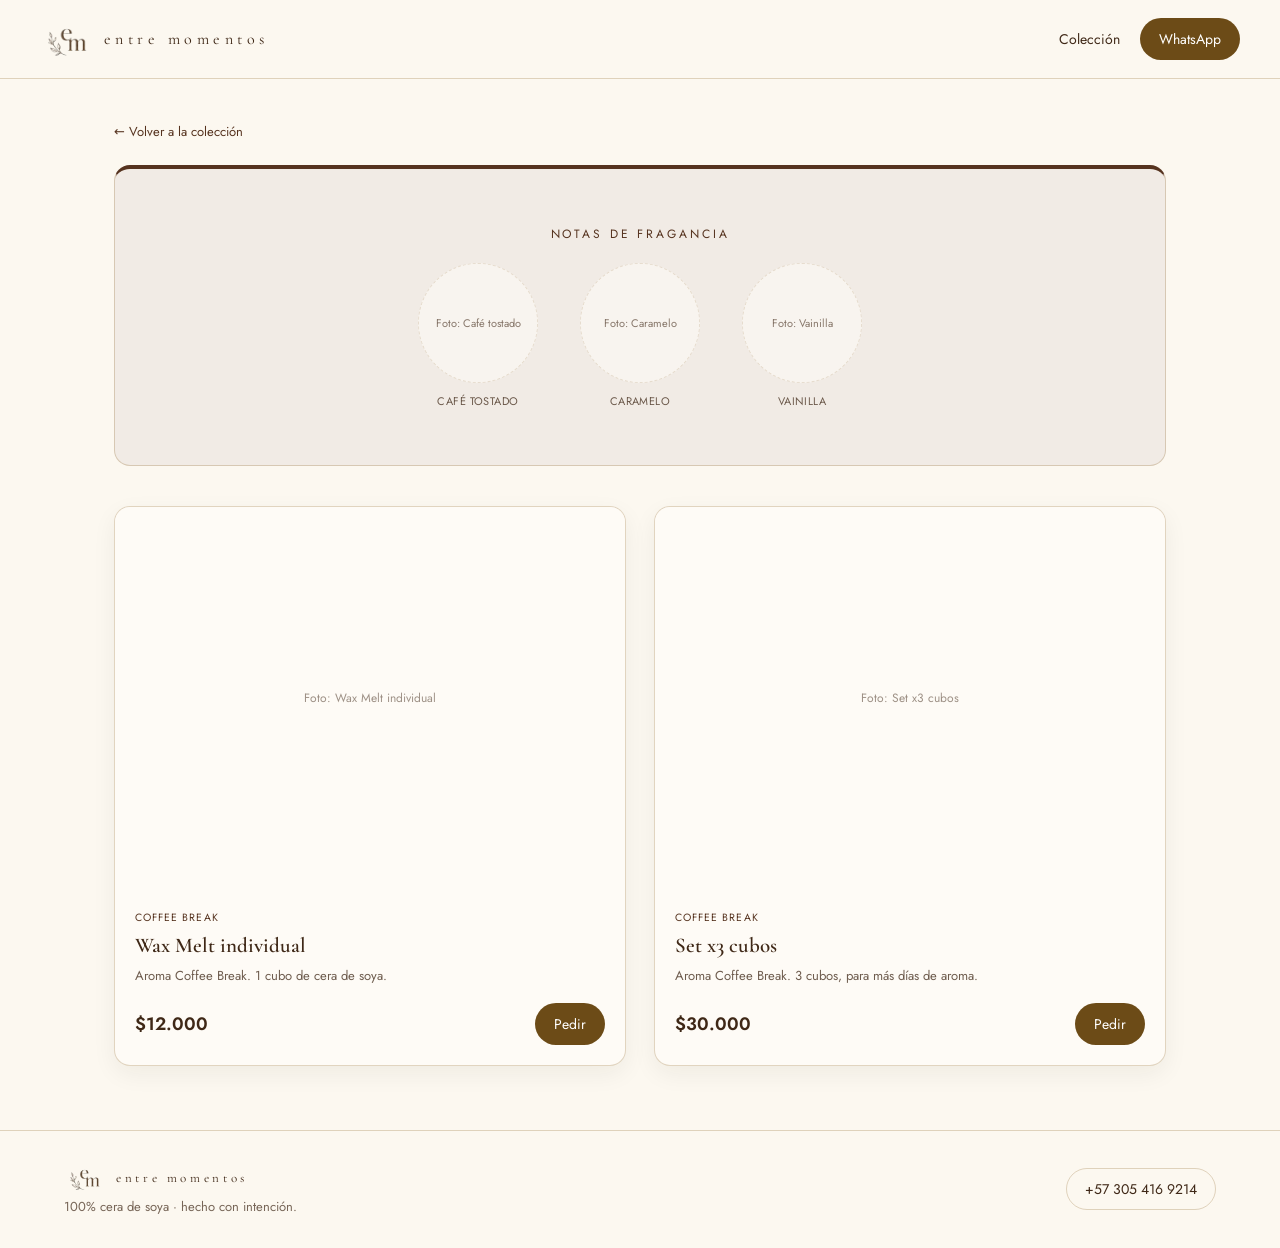
==== coffee.html @ 162b9f7b "first commit" ====
<!DOCTYPE html>
<html lang="es">
<head>
<meta charset="utf-8">
<meta name="viewport" content="width=device-width, initial-scale=1">
<link rel="stylesheet" href="styles.css">
<title>Entre Momentos</title>
</head>
<body style="--mood:oklch(36% 0.06 50)">
<header class="site">
  <div class="wrap nav">
    <a class="brand" href="index.html">
      <img src="images/logo-em.png" alt="Entre Momentos">
      <span>entre momentos</span>
    </a>
    <nav class="links">
      <a class="link" href="index.html#coleccion">Colección</a>
      <a class="btn btn-primary" href="https://wa.me/573054169214?text=Hola%2C%20quiero%20saber%20m%C3%A1s%20sobre%20los%20wax%20melts%20de%20Entre%20Momentos" target="_blank" rel="noopener">WhatsApp</a>
    </nav>
  </div>
</header>

<div class="wrap-narrow">
  <section class="section" style="padding-top:40px;">
    <a class="back-link" href="index.html#coleccion">&larr; Volver a la colección</a>

    <div class="notes-card">
      <div class="notes-kicker">Notas de fragancia</div>
      <div class="notes-row">
        <div class="note">
            <div class="circle">Foto: Café tostado</div>
            <span class="label">Café tostado</span>
          </div>
          <div class="note">
            <div class="circle">Foto: Caramelo</div>
            <span class="label">Caramelo</span>
          </div>
          <div class="note">
            <div class="circle">Foto: Vainilla</div>
            <span class="label">Vainilla</span>
          </div>
      </div>
    </div>

    <div class="sku-grid">
      <div class="sku-card">
          <div class="photo"><div class="placeholder">Foto: Wax Melt individual</div></div>
          <div class="body">
            <span class="sku-kicker" style="color:oklch(36% 0.06 50)">Coffee Break</span>
            <h3>Wax Melt individual</h3>
            <p class="desc">Aroma Coffee Break. 1 cubo de cera de soya.</p>
            <div class="price-row">
              <span class="price">$12.000</span>
              <a class="btn btn-primary" href="https://wa.me/573054169214?text=Hola%2C%20quiero%20pedir%20Wax%20Melt%20individual%20-%20Coffee%20Break" target="_blank" rel="noopener">Pedir</a>
            </div>
          </div>
        </div>
        <div class="sku-card">
          <div class="photo"><div class="placeholder">Foto: Set x3 cubos</div></div>
          <div class="body">
            <span class="sku-kicker" style="color:oklch(36% 0.06 50)">Coffee Break</span>
            <h3>Set x3 cubos</h3>
            <p class="desc">Aroma Coffee Break. 3 cubos, para más días de aroma.</p>
            <div class="price-row">
              <span class="price">$30.000</span>
              <a class="btn btn-primary" href="https://wa.me/573054169214?text=Hola%2C%20quiero%20pedir%20Set%20x3%20cubos%20-%20Coffee%20Break" target="_blank" rel="noopener">Pedir</a>
            </div>
          </div>
        </div>
    </div>
  </section>
</div>

<footer class="site">
  <div class="wrap" style="display:flex;justify-content:space-between;align-items:center;gap:16px;flex-wrap:wrap;width:100%;">
    <div>
      <a class="brand" href="index.html" style="margin-bottom:4px;">
        <img src="images/logo-em.png" alt="Entre Momentos" style="width:40px;height:30px;">
        <span style="font-size:13px;">entre momentos</span>
      </a>
      <p>100% cera de soya · hecho con intención.</p>
    </div>
    <a class="btn btn-outline" href="https://wa.me/573054169214?text=Hola%2C%20quiero%20saber%20m%C3%A1s%20sobre%20los%20wax%20melts%20de%20Entre%20Momentos" target="_blank" rel="noopener">+57 305 416 9214</a>
  </div>
</footer>
</body>
</html>
---- styles.css ----
@import url('https://fonts.googleapis.com/css2?family=Jost:wght@400;500;600&family=Cormorant+Garamond:ital,wght@0,500;0,600;1,500&family=Beau+Rivage&display=swap');

:root{
  --ink:oklch(30% 0.045 55);
  --bg:oklch(98% 0.012 85);
  --surface:oklch(99% 0.008 85);
  --band:oklch(93% 0.02 80);
  --gold:oklch(62% 0.08 75);
  --gold-dark:oklch(44% 0.08 75);
  --gold-soft:oklch(62% 0.08 75 / 32%);
}
*{box-sizing:border-box}
body{margin:0;background:var(--bg);color:var(--ink);font-family:'Jost',system-ui,sans-serif;}
a{color:inherit}
img{max-width:100%;display:block;}

.wrap{max-width:1200px;margin:0 auto;padding:0 24px;}
.wrap-narrow{max-width:1100px;margin:0 auto;padding:0 24px;}

header.site{position:sticky;top:0;z-index:10;background:var(--bg);border-bottom:1px solid var(--gold-soft);}
.nav{display:flex;align-items:center;justify-content:space-between;padding:18px 0;}
.brand{display:flex;align-items:center;gap:12px;text-decoration:none;color:var(--ink);}
.brand img{width:52px;height:39px;object-fit:contain;}
.brand span{font-family:'Cormorant Garamond',serif;font-size:16px;letter-spacing:.28em;text-transform:lowercase;}
nav.links{display:flex;align-items:center;gap:20px;}
nav.links a.link{color:var(--ink);text-decoration:none;font-size:14px;}
nav.links a.link:hover{color:var(--gold-dark);}

.btn{display:inline-flex;align-items:center;justify-content:center;padding:10px 18px;border-radius:100px;font-size:14px;text-decoration:none;cursor:pointer;border:1px solid transparent;font-family:inherit;}
.btn-primary{background:var(--gold-dark);color:#fff;}
.btn-primary:hover{opacity:.85;}
.btn-outline{border-color:var(--gold-soft);background:none;color:var(--ink);}
.btn-outline:hover{background:var(--gold-soft);}

.hero{background:var(--band);padding:56px 0 64px;}
.hero-grid{display:grid;grid-template-columns:minmax(0,1.05fr) minmax(0,.95fr);gap:48px;align-items:center;}
.kicker{font-size:11px;letter-spacing:.2em;color:var(--gold-dark);margin-bottom:14px;text-transform:uppercase;}
h1.title{margin:0 0 18px;line-height:1.05;}
h1.title .top{display:block;font-family:'Cormorant Garamond',serif;font-weight:600;font-size:46px;text-transform:uppercase;letter-spacing:.03em;}
h1.title .script{display:block;font-family:'Beau Rivage',cursive;font-size:52px;color:var(--gold-dark);}
.hero p{font-size:16px;max-width:44ch;opacity:.8;margin:0 0 26px;}
.btn-row{display:flex;gap:12px;flex-wrap:wrap;}
.hero-photo{border:1px solid var(--gold-soft);border-radius:20px;overflow:hidden;aspect-ratio:1/1;padding:8px;}
.hero-photo .inner{border-radius:14px;overflow:hidden;width:100%;height:100%;}
.hero-photo img{width:100%;height:100%;object-fit:cover;}

.section{padding:56px 0 64px;}
.section-head{margin-bottom:36px;text-align:center;}
h2.title{font-family:'Cormorant Garamond',serif;font-weight:600;font-size:32px;margin:0 0 10px;text-transform:uppercase;letter-spacing:.02em;}
.section-head p{opacity:.7;max-width:56ch;margin:0 auto;}

.grid-cards{display:grid;grid-template-columns:repeat(auto-fit,minmax(320px,1fr));gap:28px;}
.teaser-card{background:var(--surface);border:1px solid var(--gold-soft);border-radius:16px;overflow:hidden;display:flex;flex-direction:column;text-decoration:none;color:inherit;}
.teaser-card .photo{aspect-ratio:4/5;background:var(--surface);}
.teaser-card img{width:100%;height:100%;object-fit:contain;}
.teaser-card .body{padding:26px 22px;text-align:center;display:flex;flex-direction:column;align-items:center;gap:12px;}
.teaser-card h3{margin:0;line-height:1.05;}
.teaser-card h3 .top{display:block;font-family:'Cormorant Garamond',serif;font-weight:600;font-size:26px;letter-spacing:.05em;text-transform:uppercase;}
.teaser-card h3 .script{display:block;font-family:'Beau Rivage',cursive;font-size:30px;}

.back-link{display:inline-flex;align-items:center;gap:6px;color:var(--mood,var(--gold-dark));text-decoration:none;font-size:13px;margin-bottom:24px;}

.notes-card{background:color-mix(in srgb, var(--mood,var(--gold)) 8%, var(--surface));border:1px solid var(--gold-soft);border-top:4px solid var(--mood,var(--gold));border-radius:16px;padding:56px 32px;display:flex;flex-direction:column;align-items:center;text-align:center;gap:20px;margin-bottom:40px;}
.notes-kicker{font-size:12px;letter-spacing:.24em;color:var(--mood,var(--gold-dark));text-transform:uppercase;}
.notes-row{display:flex;justify-content:center;gap:32px;flex-wrap:wrap;}
.note{display:flex;flex-direction:column;align-items:center;gap:10px;width:130px;}
.note .circle{width:120px;height:120px;border-radius:50%;overflow:hidden;background:var(--surface);border:1px dashed var(--gold-soft);display:flex;align-items:center;justify-content:center;font-size:11px;color:var(--ink);opacity:.6;text-align:center;padding:6px;}
.note .circle img{width:100%;height:100%;object-fit:cover;}
.note span.label{font-size:11px;letter-spacing:.04em;opacity:.75;text-transform:uppercase;}

.sku-grid{display:grid;grid-template-columns:repeat(auto-fit,minmax(260px,1fr));gap:28px;}
.sku-card{background:var(--surface);border:1px solid var(--gold-soft);border-radius:16px;overflow:hidden;display:flex;flex-direction:column;box-shadow:0 8px 24px oklch(24% 0.02 60 / 6%);}
.sku-card .photo{aspect-ratio:4/3;background:var(--surface);display:flex;align-items:center;justify-content:center;}
.sku-card .photo img{width:100%;height:100%;object-fit:cover;}
.sku-card .photo .placeholder{font-size:12px;opacity:.5;text-align:center;padding:12px;}
.sku-card .body{padding:20px;display:flex;flex-direction:column;gap:8px;flex:1;}
.sku-kicker{font-size:10.5px;letter-spacing:.1em;text-transform:uppercase;}
.sku-card h3{font-family:'Cormorant Garamond',serif;font-weight:600;font-size:21px;margin:0;}
.sku-card p.desc{font-size:13px;opacity:.75;margin:0;flex:1;}
.price-row{display:flex;align-items:center;justify-content:space-between;margin-top:10px;}
.price{font-weight:600;font-size:18px;}

footer.site{border-top:1px solid var(--gold-soft);padding:32px 0;}
footer.site p{margin:0;opacity:.7;font-size:13px;}
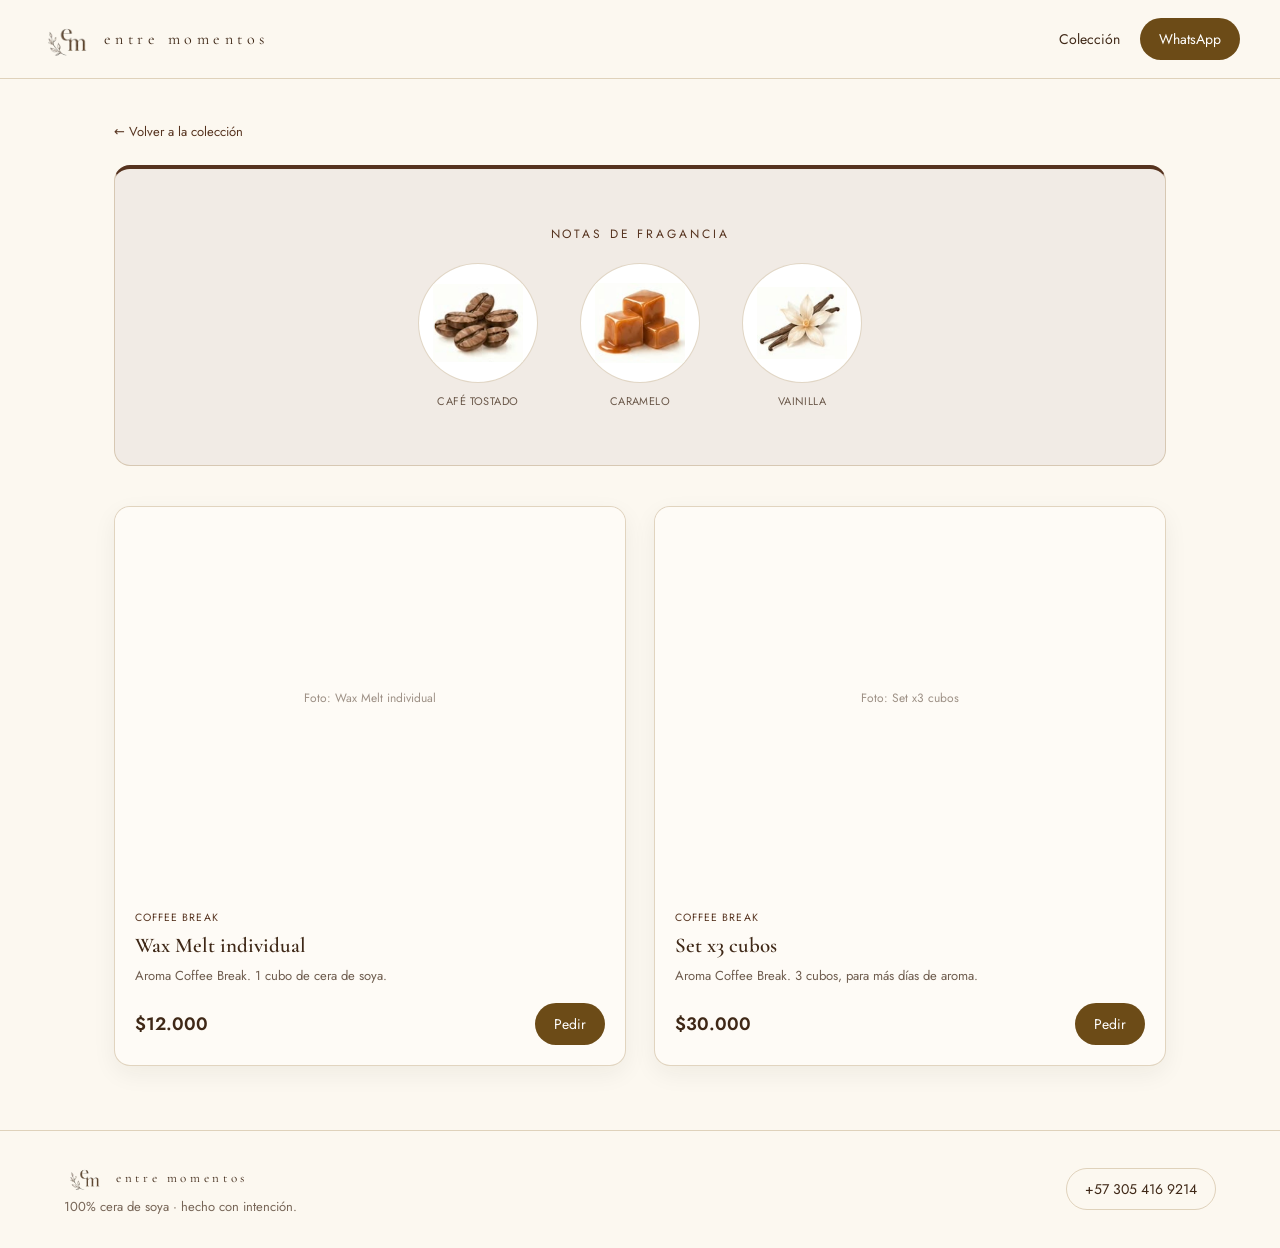
==== commit 401cc1ca: "new images" ====
--- a/coffee.html
+++ b/coffee.html
@@ -3,6 +3,8 @@
 <head>
 <meta charset="utf-8">
 <meta name="viewport" content="width=device-width, initial-scale=1">
+<link rel="icon" type="image/png" href="images/logo-em.png">
+<link rel="apple-touch-icon" href="images/logo-em.png">
 <link rel="stylesheet" href="styles.css">
 <title>Entre Momentos</title>
 </head>
@@ -28,15 +30,15 @@
       <div class="notes-kicker">Notas de fragancia</div>
       <div class="notes-row">
         <div class="note">
-            <div class="circle">Foto: Café tostado</div>
+            <div class="circle"><img src="images/icons/cafe.png" alt=""></div>
             <span class="label">Café tostado</span>
           </div>
           <div class="note">
-            <div class="circle">Foto: Caramelo</div>
+            <div class="circle"><img src="images/icons/caramelo.png" alt=""></div>
             <span class="label">Caramelo</span>
           </div>
           <div class="note">
-            <div class="circle">Foto: Vainilla</div>
+            <div class="circle"><img src="images/icons/vainilla.png" alt=""></div>
             <span class="label">Vainilla</span>
           </div>
       </div>
--- a/styles.css
+++ b/styles.css
@@ -64,8 +64,8 @@
 .notes-kicker{font-size:12px;letter-spacing:.24em;color:var(--mood,var(--gold-dark));text-transform:uppercase;}
 .notes-row{display:flex;justify-content:center;gap:32px;flex-wrap:wrap;}
 .note{display:flex;flex-direction:column;align-items:center;gap:10px;width:130px;}
-.note .circle{width:120px;height:120px;border-radius:50%;overflow:hidden;background:var(--surface);border:1px dashed var(--gold-soft);display:flex;align-items:center;justify-content:center;font-size:11px;color:var(--ink);opacity:.6;text-align:center;padding:6px;}
-.note .circle img{width:100%;height:100%;object-fit:cover;}
+.note .circle{width:120px;height:120px;border-radius:50%;overflow:hidden;background:#fff;border:1px solid var(--gold-soft);display:flex;align-items:center;justify-content:center;padding:14px;}
+.note .circle img{width:100%;height:100%;object-fit:contain;}
 .note span.label{font-size:11px;letter-spacing:.04em;opacity:.75;text-transform:uppercase;}
 
 .sku-grid{display:grid;grid-template-columns:repeat(auto-fit,minmax(260px,1fr));gap:28px;}
